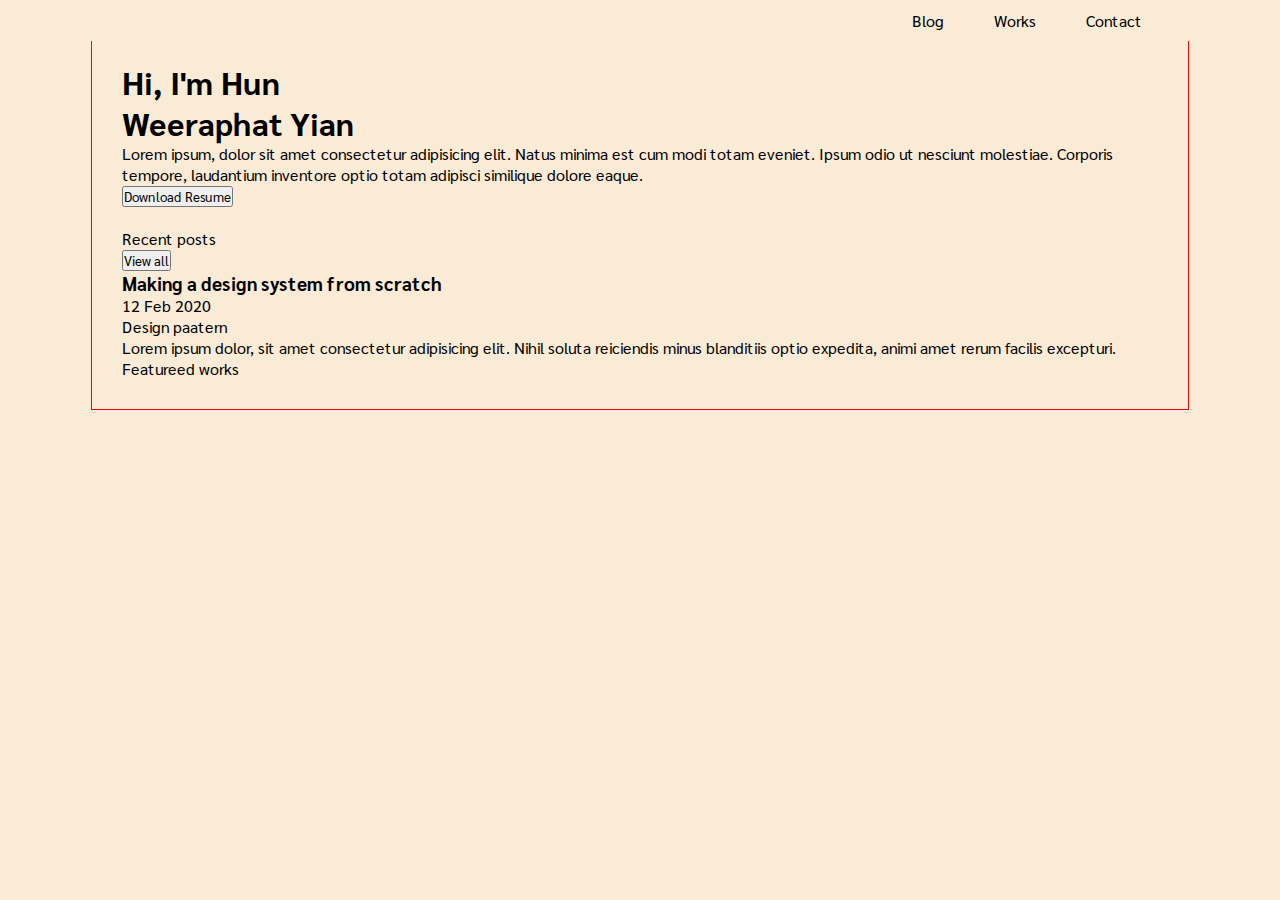
==== contact.html @ 2a287146 "test" ====
<!DOCTYPE html>
<html lang="en">
<head>
    <meta charset="UTF-8">
    <meta name="viewport" content="width=device-width, initial-scale=1.0">

    <link rel="stylesheet" href="style.css">

    <title>Contact</title>
</head>
<body>
    
    <div class="fix">
        <nav class="nav"> 
            <a href="index.html">Blog</a>
            <a href="work.html">Works</a>
            <a href="./contact.html">Contact</a>
        </nav>
    </div>

    <main>
        <main class="border">
            <div>
                <div>
                    <h1>Hi, I'm Hun</h1>
                    <h1>Weeraphat Yian</h1>
                    <p>Lorem ipsum, dolor sit amet consectetur adipisicing elit. Natus minima est cum modi totam eveniet. Ipsum odio ut nesciunt molestiae. Corporis tempore, laudantium inventore optio totam adipisci similique dolore eaque.</p>
                    <input type="submit" value="Download Resume">
                </div>
                <div>
                    <img src="https://picsum.photos/id/45/200" alt="">
                </div>
            </div>
            <div>
                <div>
                    <div>Recent posts</div>
                    <input type="submit" value="View all">
                </div>
                <div>
                    <div>
                        <h3>Making a design system from scratch</h3>
                        <div>
                            <div>12 Feb 2020</div>
                            Design paatern
                        </div>
                        <div>Lorem ipsum dolor, sit amet consectetur adipisicing elit. Nihil soluta reiciendis minus blanditiis optio expedita, animi amet rerum facilis excepturi.</div>
                    </div>
                    <!-- ทำงานที่ 2 -->
                </div>
            </div>





            <div>
                <div>Featureed works</div>
                <div>
                       <!-- เดี๋ยวเอาหน้า work มาลง -->
                </div>
            </div>
        </main>
    </main>


</body>
</html>
---- style.css ----
/* reset */
@import url("https://fonts.googleapis.com/css2?family=Noto+Sans+Thai+Looped:wght@300;500&family=Sarabun:wght@100;400;600&display=swap");
*{
    margin: 0;
    padding: 0;
    box-sizing: border-box;

    font-family: "Noto Sans Thai Looped", sans-serif;
    font-family: "Sarabun", sans-serif;
}
.fix{
    background-color: antiquewhite;
    position: fixed;
    width: 100%;
}

body{
    background-color: antiquewhite;
}

/* nav */
nav{
    /* background-color: aqua; */
    width: 80%;
    margin: auto;
    
    display: flex;
    justify-content: flex-end;
    
    padding: 10px;
    gap: 5%;
}
a{
    text-decoration: none;
    color: black;
}
a:hover{
    color: red;
}

/* main */
.main{
    max-width: 700px;
    margin: auto;
}
main{
    width: 95%;
    margin: auto;

    padding: 30px;
}

/* layout */
.bg-color{
    background-color: aqua;
}
.border{
    border: 1px solid red;
}


.block{
    display: block;
}
.flex{
    display: flex;
}
.gap{
    gap: 8px;
}
.flex-flow{
    flex-grow: 0;
    flex-shrink: 0;
    flex-basis: 200px;
}
.flex-column{
    flex-direction: column;
}
.flex-basline{
    align-items: baseline;
}
.width{
    width: 200px;
    border-radius: 5px;
}
.margin{
    margin-left: 8px;
}
.margin-footer{
    margin-bottom: 200px;
}
.margin-container{
    padding-block: 30px;
    border-bottom: 1px solid gray;
}
.padding-rigth{
    padding-right: 20px;
}
.padding-inline{
    padding-inline: 20px;
}
.border-right{
    border-right: 1px solid gray;
}
.year{
    color: aliceblue;
    background-color: black;
    padding: 3px;
    border-radius: 10px;
}


footer{
    display: flex;
    flex-direction: column;
    justify-content: center;
    align-items: center;

    margin-top: 150px;
}
.img{
    background-image: url(https://picsum.photos/id/101/500);
    background-size: contain;
    background-repeat: no-repeat;
}




@media (max-width:680px){
    .change{
        flex-direction: column;
        /* background-color: aqua; */
    }

    .width{
        width: 100%;
    }

    nav{
        justify-content: center;
    }
    nav a{
        margin-inline: 30px;
    }




}
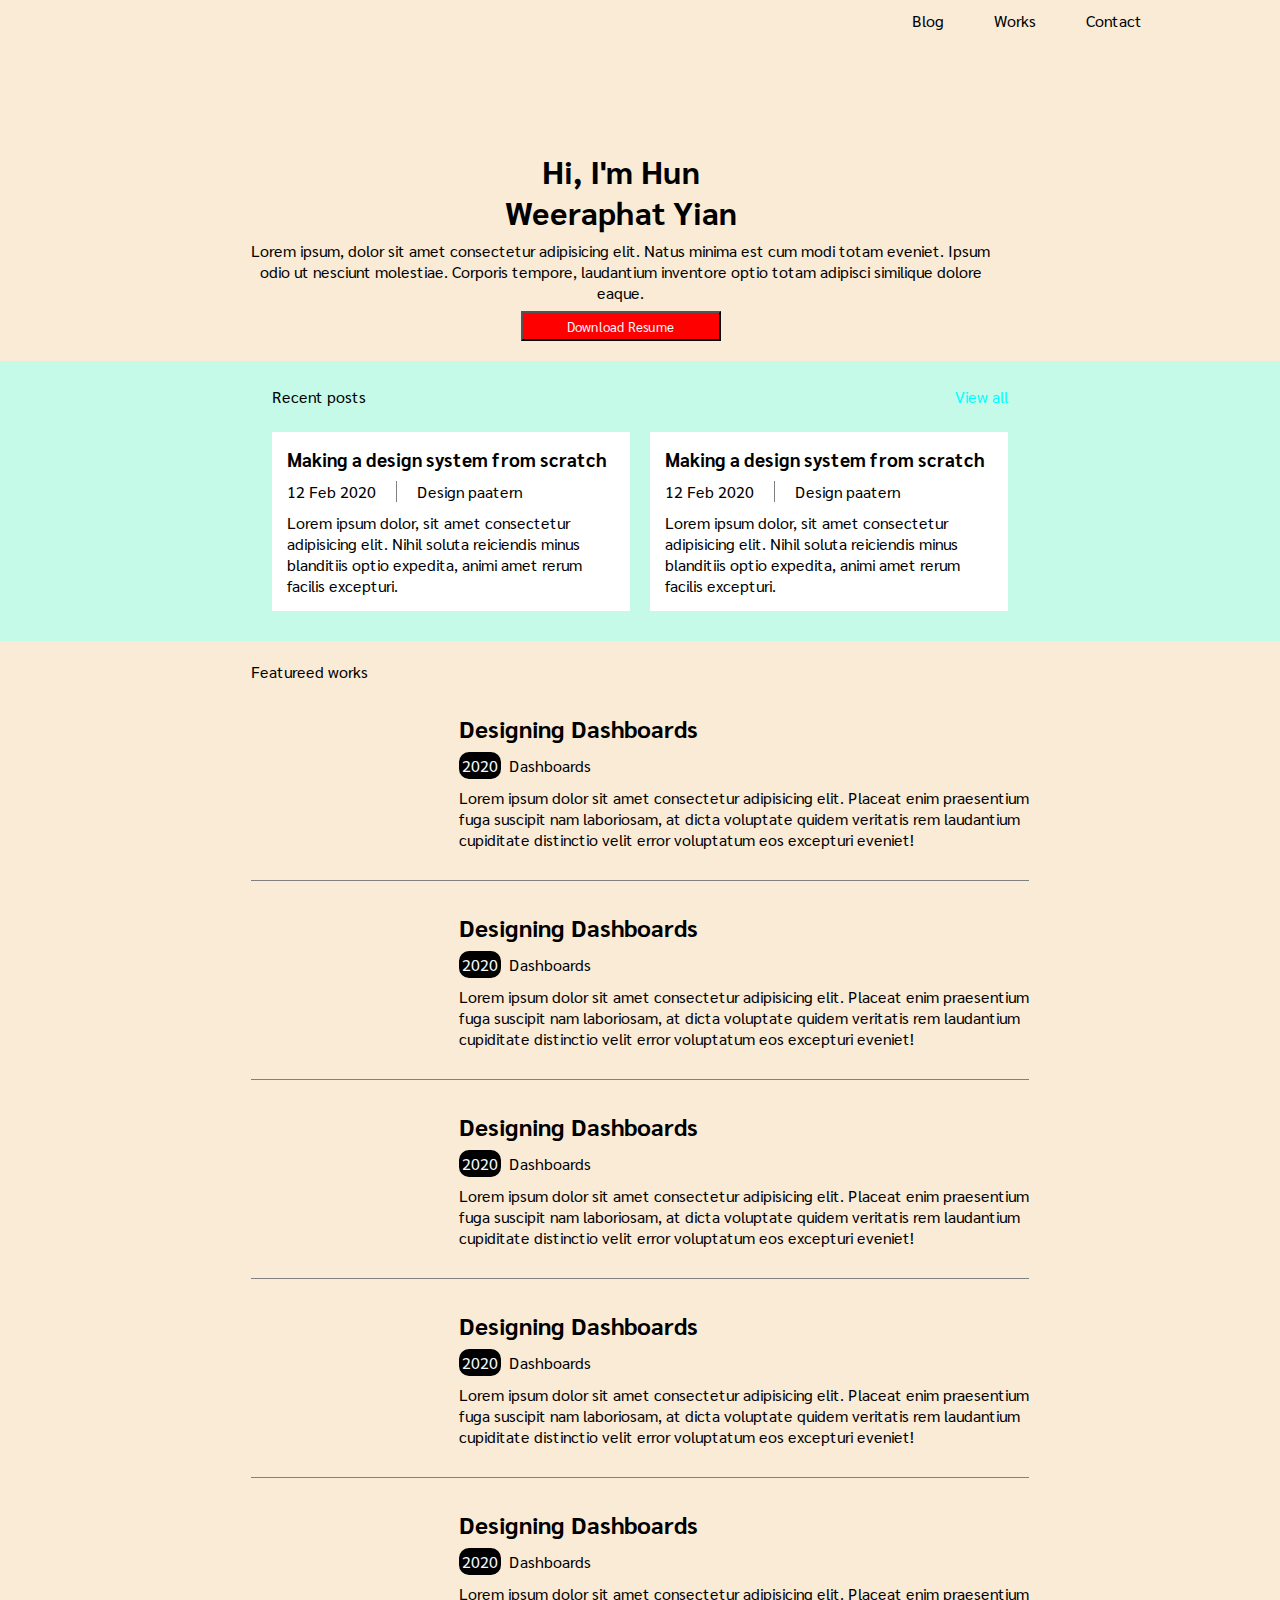
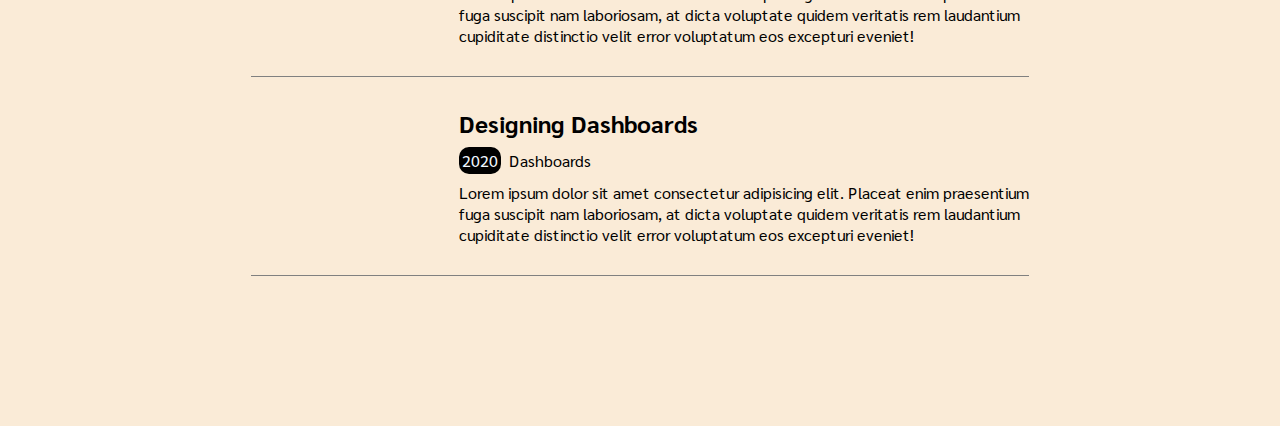
==== commit ce4f2ea7: "final final" ====
--- a/contact.html
+++ b/contact.html
@@ -19,49 +19,183 @@
     </div>
 
     <main>
-        <main class="border">
+    <main>
+    <main>
+    
+        <main>
+
+        
+        <main class="" style="padding-inline: 0;">
+            <div class="flex  column1  gap5p" >
+                <div class="flex flex-column  just-between column2 gap align-center" >
+                    <h1 class=" text-center">Hi, I'm Hun <br>Weeraphat Yian</h1>
+                    
+                    <p class="text-center">Lorem ipsum, dolor sit amet consectetur adipisicing elit. Natus minima est cum modi totam eveniet. Ipsum odio ut nesciunt molestiae. Corporis tempore, laudantium inventore optio totam adipisci similique dolore eaque.</p>
+                    <input type="submit" value="Download Resume" style="height: 30px; width: 200px; background-color: red; color: aliceblue;">
+                </div>
+                <div>
+                    <img class="block" style="border-radius: 50%;" src="https://picsum.photos/id/45/250" alt="">
+                </div>
+            </div>
+            <div class=" flex flex-column just-center align-center" style="margin: 20px;">
+
+                <div style="width: 100vw; background-color: rgb(197, 250, 232); padding-bottom: 30px;" class="flex flex-column just-center align-center">
+
+                <div style="width: 57.5vw;">
+
+                <div class="flex just-between column4" style="margin-block:25px ;">
+                    <div>Recent posts</div>
+                    <a href="#" style="color: aqua; " class="column3">View all</a>
+                </div>
+                <div class="flex gap20 column5">
+                    <div class="bg-white" style="padding: 15px;">
+                        <h3>Making a design system from scratch</h3>
+                        <div class="flex" style="margin-block: 10px;">
+                            <div class="padding-rigth border-right">12 Feb 2020</div>
+                            <div class="padding-left">Design paatern</div>
+                        </div>
+                        <div>Lorem ipsum dolor, sit amet consectetur adipisicing elit. Nihil soluta reiciendis minus blanditiis optio expedita, animi amet rerum facilis excepturi.</div>
+                    </div>
+                    <div class="bg-white" style="padding: 15px;">
+                        <h3>Making a design system from scratch</h3>
+                        <div class="flex" style="margin-block: 10px;">
+                            <div class="padding-rigth border-right">12 Feb 2020</div>
+                            <div class="padding-left">Design paatern</div>
+                        </div>
+                        <div>Lorem ipsum dolor, sit amet consectetur adipisicing elit. Nihil soluta reiciendis minus blanditiis optio expedita, animi amet rerum facilis excepturi.</div>
+                    </div>
+                    <!-- ทำงานที่ 2 -->
+                </div>
+
+                </div>
+
+                </div>
+
+            </div>
+
+
+
+
+
             <div>
+                <div class="margin-top">Featureed works</div>
                 <div>
-                    <h1>Hi, I'm Hun</h1>
-                    <h1>Weeraphat Yian</h1>
-                    <p>Lorem ipsum, dolor sit amet consectetur adipisicing elit. Natus minima est cum modi totam eveniet. Ipsum odio ut nesciunt molestiae. Corporis tempore, laudantium inventore optio totam adipisci similique dolore eaque.</p>
-                    <input type="submit" value="Download Resume">
-                </div>
-                <div>
-                    <img src="https://picsum.photos/id/45/200" alt="">
-                </div>
-            </div>
-            <div>
-                <div>
-                    <div>Recent posts</div>
-                    <input type="submit" value="View all">
-                </div>
-                <div>
-                    <div>
-                        <h3>Making a design system from scratch</h3>
-                        <div>
-                            <div>12 Feb 2020</div>
-                            Design paatern
-                        </div>
-                        <div>Lorem ipsum dolor, sit amet consectetur adipisicing elit. Nihil soluta reiciendis minus blanditiis optio expedita, animi amet rerum facilis excepturi.</div>
-                    </div>
-                    <!-- ทำงานที่ 2 -->
-                </div>
-            </div>
-
-
-
-
-
-            <div>
-                <div>Featureed works</div>
-                <div>
-                       <!-- เดี๋ยวเอาหน้า work มาลง -->
+                    <div class="block flex margin-container change">
+                        <div class="flex-flow">
+                            <img src="https://picsum.photos/id/101/500" alt="" class="width">
+                        </div>
+            
+                        <div class="flex flex-column margin gap">
+                            <h2>
+                                Designing Dashboards
+                            </h2>
+                            <div class="flex gap flex-basline">
+                                <p class="year">2020</p>
+                                <p>Dashboards</p>
+                            </div>
+                            <div>
+                                Lorem ipsum dolor sit amet consectetur adipisicing elit. Placeat enim praesentium fuga suscipit nam laboriosam, at dicta voluptate quidem veritatis rem laudantium cupiditate distinctio velit error voluptatum eos excepturi eveniet!
+                            </div>
+                        </div>
+                    </div>
+                    <div class="block flex margin-container change">
+                        <div class="flex-flow">
+                            <img src="https://picsum.photos/id/101/500" alt="" class="width">
+                        </div>
+            
+                        <div class="flex flex-column margin gap">
+                            <h2>
+                                Designing Dashboards
+                            </h2>
+                            <div class="flex gap flex-basline">
+                                <p class="year">2020</p>
+                                <p>Dashboards</p>
+                            </div>
+                            <div>
+                                Lorem ipsum dolor sit amet consectetur adipisicing elit. Placeat enim praesentium fuga suscipit nam laboriosam, at dicta voluptate quidem veritatis rem laudantium cupiditate distinctio velit error voluptatum eos excepturi eveniet!
+                            </div>
+                        </div>
+                    </div>
+                    <div class="block flex margin-container change">
+                        <div class="flex-flow">
+                            <img src="https://picsum.photos/id/101/500" alt="" class="width">
+                        </div>
+            
+                        <div class="flex flex-column margin gap">
+                            <h2>
+                                Designing Dashboards
+                            </h2>
+                            <div class="flex gap flex-basline">
+                                <p class="year">2020</p>
+                                <p>Dashboards</p>
+                            </div>
+                            <div>
+                                Lorem ipsum dolor sit amet consectetur adipisicing elit. Placeat enim praesentium fuga suscipit nam laboriosam, at dicta voluptate quidem veritatis rem laudantium cupiditate distinctio velit error voluptatum eos excepturi eveniet!
+                            </div>
+                        </div>
+                    </div>
+                    <div class="block flex margin-container change">
+                        <div class="flex-flow">
+                            <img src="https://picsum.photos/id/101/500" alt="" class="width">
+                        </div>
+            
+                        <div class="flex flex-column margin gap">
+                            <h2>
+                                Designing Dashboards
+                            </h2>
+                            <div class="flex gap flex-basline">
+                                <p class="year">2020</p>
+                                <p>Dashboards</p>
+                            </div>
+                            <div>
+                                Lorem ipsum dolor sit amet consectetur adipisicing elit. Placeat enim praesentium fuga suscipit nam laboriosam, at dicta voluptate quidem veritatis rem laudantium cupiditate distinctio velit error voluptatum eos excepturi eveniet!
+                            </div>
+                        </div>
+                    </div>
+                    <div class="block flex margin-container change">
+                        <div class="flex-flow">
+                            <img src="https://picsum.photos/id/101/500" alt="" class="width">
+                        </div>
+            
+                        <div class="flex flex-column margin gap">
+                            <h2>
+                                Designing Dashboards
+                            </h2>
+                            <div class="flex gap flex-basline">
+                                <p class="year">2020</p>
+                                <p>Dashboards</p>
+                            </div>
+                            <div>
+                                Lorem ipsum dolor sit amet consectetur adipisicing elit. Placeat enim praesentium fuga suscipit nam laboriosam, at dicta voluptate quidem veritatis rem laudantium cupiditate distinctio velit error voluptatum eos excepturi eveniet!
+                            </div>
+                        </div>
+                    </div>
+                    <div class="block flex margin-container change">
+                        <div class="flex-flow">
+                            <img src="https://picsum.photos/id/101/500" alt="" class="width">
+                        </div>
+            
+                        <div class="flex flex-column margin gap">
+                            <h2>
+                                Designing Dashboards
+                            </h2>
+                            <div class="flex gap flex-basline">
+                                <p class="year">2020</p>
+                                <p>Dashboards</p>
+                            </div>
+                            <div>
+                                Lorem ipsum dolor sit amet consectetur adipisicing elit. Placeat enim praesentium fuga suscipit nam laboriosam, at dicta voluptate quidem veritatis rem laudantium cupiditate distinctio velit error voluptatum eos excepturi eveniet!
+                            </div>
+                        </div>
+                    </div>
                 </div>
             </div>
         </main>
+        </main>
     </main>
-
+    </main>
+    </main>
+    
 
 </body>
 </html>--- a/style.css
+++ b/style.css
@@ -54,10 +54,17 @@
 .bg-color{
     background-color: aqua;
 }
+.bg-white{
+    background-color: white;
+}
 .border{
     border: 1px solid red;
 }
 
+.text-center{
+    text-align: center;
+}
+
 
 .block{
     display: block;
@@ -65,9 +72,25 @@
 .flex{
     display: flex;
 }
+.just-between{
+    justify-content: space-between;
+}
+.just-center{
+    justify-content: center;
+}
+.align-center{
+    align-items: center;
+}
 .gap{
     gap: 8px;
 }
+.gap20{
+    gap: 20px;
+}
+.gap5p{
+    gap: 5%;
+}
+
 .flex-flow{
     flex-grow: 0;
     flex-shrink: 0;
@@ -86,6 +109,9 @@
 .margin{
     margin-left: 8px;
 }
+.margin-top{
+    margin-top: 20px;
+}
 .margin-footer{
     margin-bottom: 200px;
 }
@@ -95,6 +121,9 @@
 }
 .padding-rigth{
     padding-right: 20px;
+}
+.padding-left{
+    padding-left: 20px;
 }
 .padding-inline{
     padding-inline: 20px;
@@ -124,7 +153,30 @@
     background-repeat: no-repeat;
 }
 
-
+@media (max-width:1000px){
+    .column1{
+        flex-direction: column-reverse;
+        gap: 10px;
+        align-items: center;
+        justify-content: center;
+    }
+    .column2{
+        padding: 0;
+        margin: 0;
+        align-items: center;
+        gap: 15px;
+    }
+    .column3{
+        display: none;
+    }
+    .column4{
+        justify-content: center;
+    }
+    .column5{
+        flex-direction: column;
+    }
+    
+}
 
 
 @media (max-width:680px){
@@ -152,3 +204,4 @@
 
 
 
+
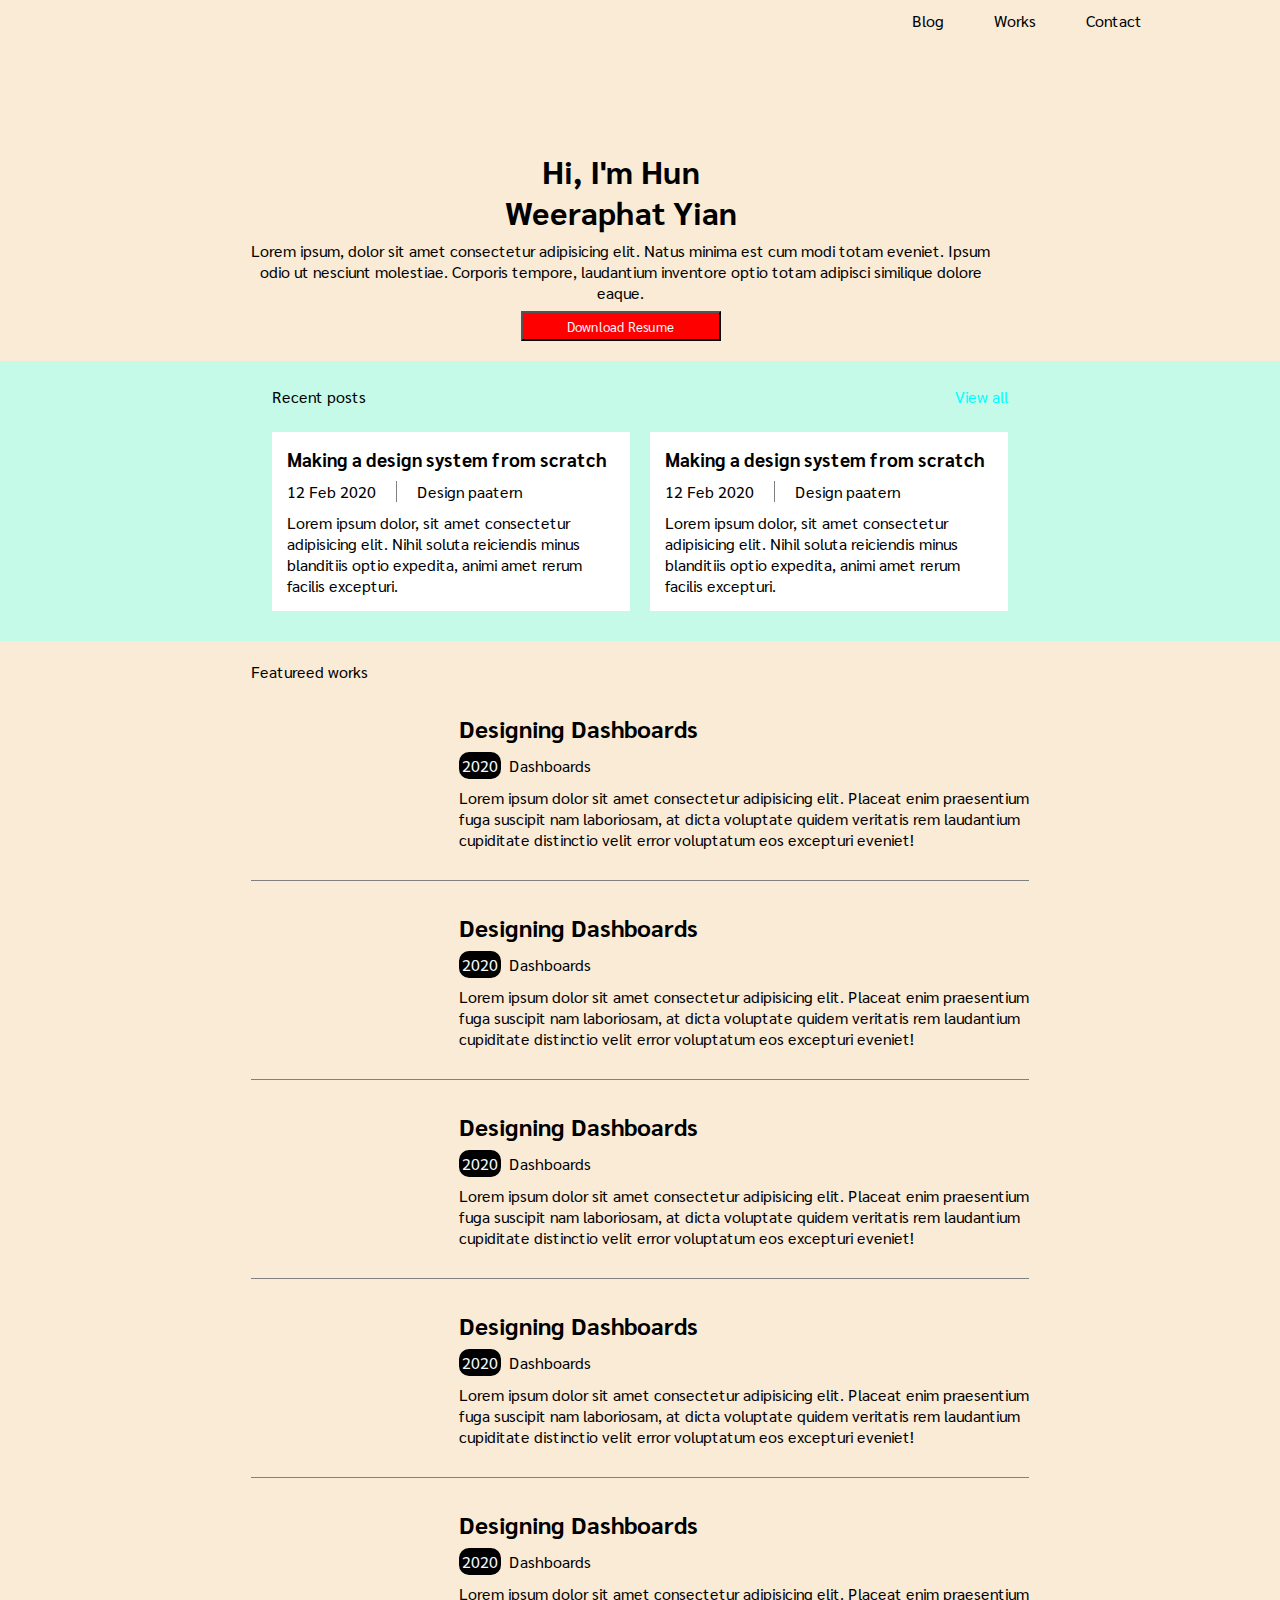
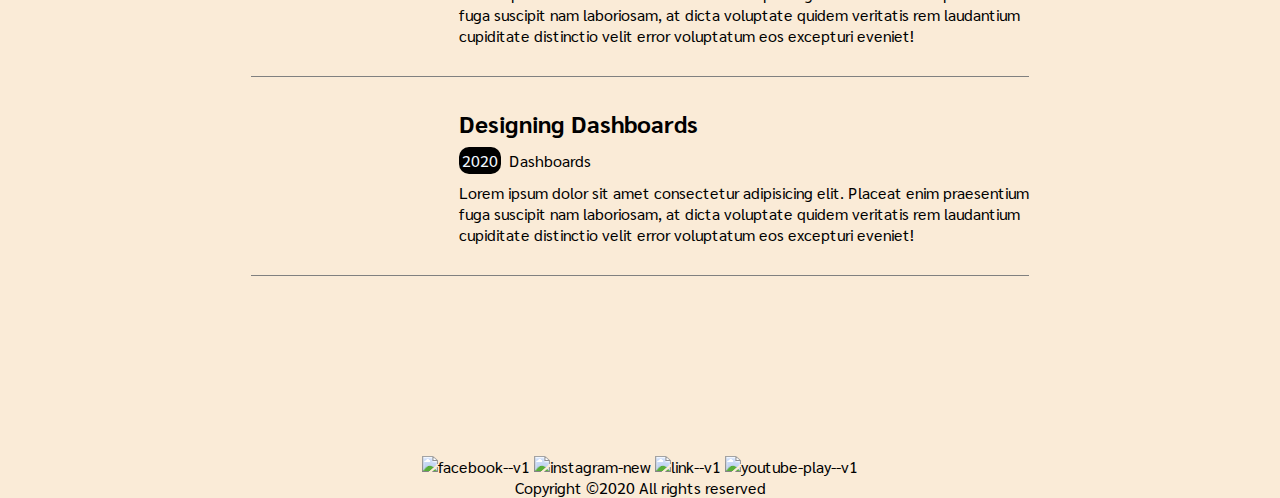
==== commit ecdfe3c5: "final final final" ====
--- a/contact.html
+++ b/contact.html
@@ -18,11 +18,11 @@
         </nav>
     </div>
 
-    <main>
-    <main>
-    <main>
+    <main style="padding-bottom: 0;">
+    <main style="padding-bottom: 0;">
+    <main style="padding-bottom: 0;">
     
-        <main>
+        <main style="padding-bottom: 0;">
 
         
         <main class="" style="padding-inline: 0;">
@@ -197,5 +197,16 @@
     </main>
     
 
+
+    <footer>
+        <div>
+            <img width="50" height="50" src="https://img.icons8.com/ios/50/facebook--v1.png" alt="facebook--v1"/>
+            <img width="50" height="50" src="https://img.icons8.com/ios/50/instagram-new.png" alt="instagram-new"/>
+            <img width="50" height="50" src="https://img.icons8.com/ios/50/link--v1.png" alt="link--v1"/>
+            <img width="50" height="50" src="https://img.icons8.com/ios/50/youtube-play--v1.png" alt="youtube-play--v1"/>
+        </div>
+        <p>Copyright ©2020 All rights reserved </p>
+    </footer>
+
 </body>
 </html>